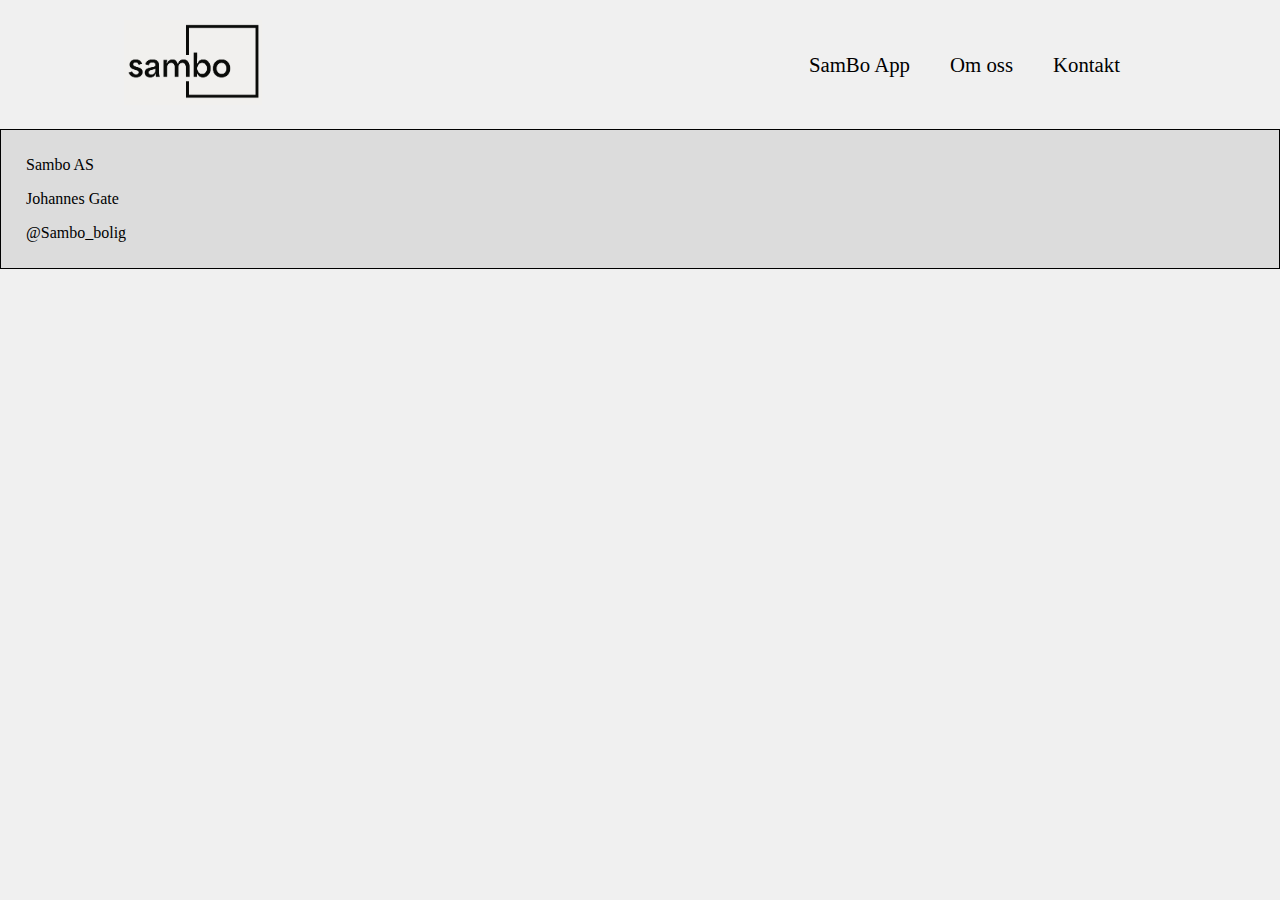
==== app.html @ 15918295 "nesten alle sider basically ferdig" ====
<!DOCTYPE html>
<html></html>
<head>
  <meta lang="nb-NO">
  <meta charset="UTF-8">
  <link rel="stylesheet" href="style.css">
  <title>App</title>
</head>
<body>
  <header>
    <div class="left-header">
      <a href="index.html"><img src="sambo_logo.png" height="85px"></a>
    </div>
    <div class="right-header">
      <a href="app.html"><p>SamBo App</p></a>
      <a href="om_oss.html"><p>Om oss</p></a>
      <a href="kontakt.html"><p>Kontakt</p></a>
    </div>
  </header>
  <main></main>
  <footer>    
    <p>Sambo AS</p>
    <p>Johannes Gate</p>
    <p>@Sambo_bolig</p>
  </footer>
</body>
---- style.css ----
body {
  background-color: rgb(240, 240, 240);
  margin: 0;
}

p{ 
  font-family: Calibri;
}
header {
  display: flex;
  justify-content: space-between;
  padding-left: 40px;
  padding-right: 40px;
  padding-top: 20px;
  padding-bottom: 20px;
  align-items: center;
}
.right-header {
  padding-right: 10%;
  display: flex;
}
.left-header {
  margin-left: 7%;
}
header p {
  margin-left: 40px;
  font-size: 1.3em;
}
a {
  text-decoration: none;
  color: black;
}
main {
  padding-left: 10%;
  padding-right: 10%;
}
h1, h2 {
  margin-top: 50px;
  display: inline-block;
}

footer {
  background-color: rgb(220, 220, 220);
  padding: 10px;
  padding-left: 25px;
  border-style: solid;
  border-width: 1px;
}

.top-info {
  display: flex;
  justify-content: space-around;
}
.info-box {
  background-color: rgb(231, 232, 255);
  border-radius: 30px;
  max-width: 35%;
  padding: 20px;
  padding-left: 60px;
  padding-right: 60px;
}
.top-info p {
  font-size: 1.4em;
}

.team {
  display: flex;
  justify-content: space-evenly;
  flex-wrap: wrap;

}
.ansatt {
  display: flex;
}
.ansatt-info {
  background-color: pink;
  border-radius: 10px;
  width: 300px;
  height: 150px;
  padding-left: 20px;
  padding-right: 20px;
  margin-bottom: 20px;
}

.ansattimg {
  padding-top: 40px;
  padding-right: 15px;
}

.ansatt p:first-of-type {
  font-weight: bold;
}









.welcome p{
  font-size: 2em;
  text-align: center;
  background-color: pink;
  border-radius: 12px;
  height: 200px;
  padding-top: 20px;
  padding-bottom: 20px;
}

.center {
  display: block;
  margin-left: auto;
  margin-right: auto;
  width: 40%;
}

.kontakt {
  display: flex;
  justify-content: space-between;
}
.item1 {
  display: flex;
  flex-direction: column;
  margin-right: 15%;
}
.item2 {
  width: 500px;
  margin-right: 8%;
}




input {
  width: 100%;
}
.input p {
  margin: 0;
  margin-top: 20px;
}
.melding {
  height: 80px;
  justify-content: ;
}

.send {
  height: 35px;
}
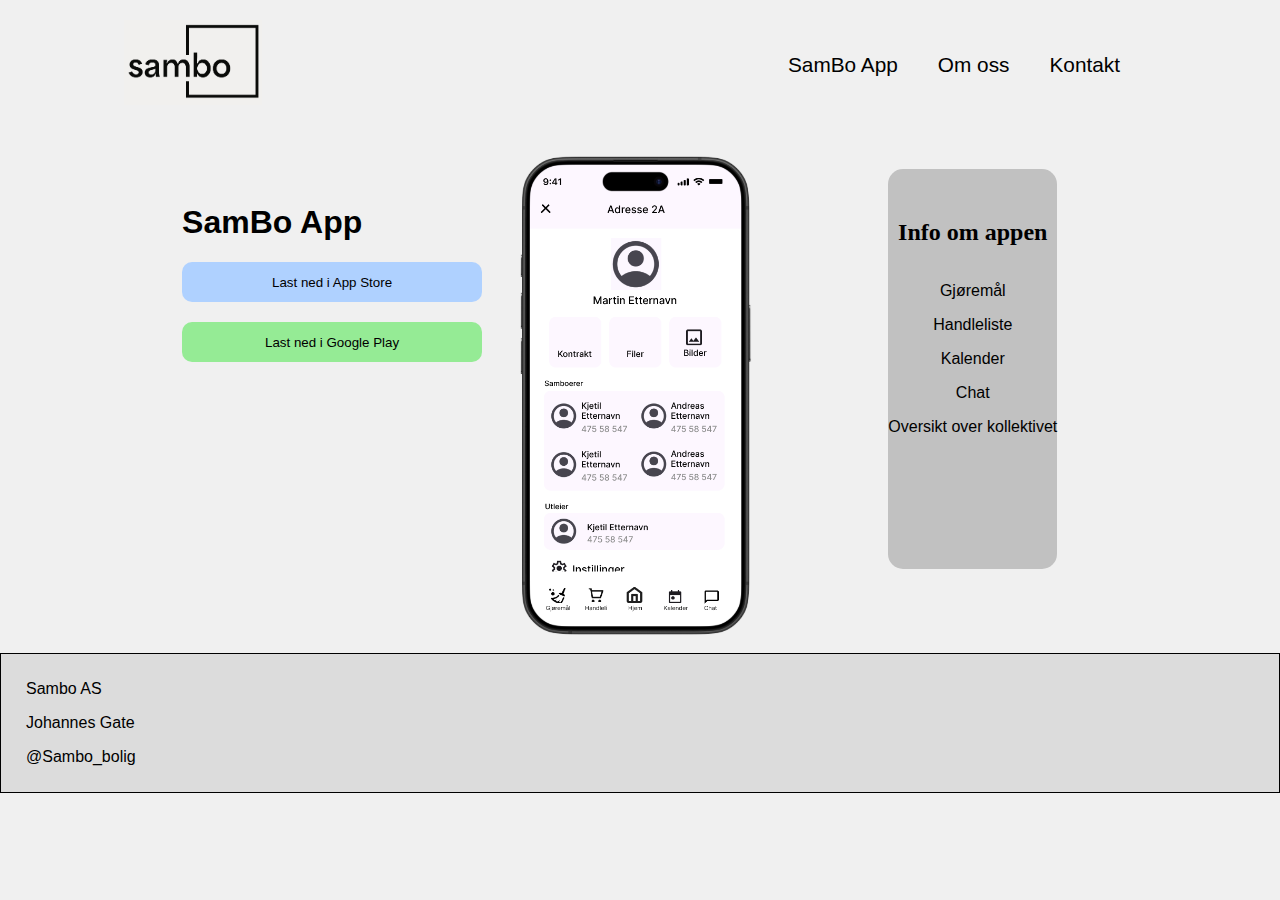
==== commit 0ef17615: "ordnet siste siden, alt ferdig" ====
--- a/app.html
+++ b/app.html
@@ -17,7 +17,26 @@
       <a href="kontakt.html"><p>Kontakt</p></a>
     </div>
   </header>
-  <main></main>
+  <main>
+    <div class="gridcontainer">
+      <div class="title">
+        <h1>SamBo App</h1>
+        <button class="apple">Last ned i App Store</button>
+        <button class="google">Last ned i Google Play</button>
+      </div>
+      <div class="iphone">
+        <img src="iphone.png">
+      </div>
+      <div class="app-info">
+        <h2>Info om appen</h2>
+        <p>Gjøremål</p>
+        <p>Handleliste</p>
+        <p>Kalender</p>
+        <p>Chat</p>
+        <p>Oversikt over kollektivet</p>
+      </div>
+    </div>
+  </main>
   <footer>    
     <p>Sambo AS</p>
     <p>Johannes Gate</p>
--- a/style.css
+++ b/style.css
@@ -52,7 +52,7 @@
   justify-content: space-around;
 }
 .info-box {
-  background-color: rgb(231, 232, 255);
+  background-color: rgb(218, 218, 218);
   border-radius: 30px;
   max-width: 35%;
   padding: 20px;
@@ -73,7 +73,7 @@
   display: flex;
 }
 .ansatt-info {
-  background-color: pink;
+  background-color: rgb(218, 218, 218);
   border-radius: 10px;
   width: 300px;
   height: 150px;
@@ -102,7 +102,7 @@
 .welcome p{
   font-size: 2em;
   text-align: center;
-  background-color: pink;
+  background-color: rgb(218, 218, 218);
   border-radius: 12px;
   height: 200px;
   padding-top: 20px;
@@ -126,8 +126,9 @@
   margin-right: 15%;
 }
 .item2 {
-  width: 500px;
+  width: 60%;
   margin-right: 8%;
+  margin-bottom: 216px;
 }
 
 
@@ -135,16 +136,91 @@
 
 input {
   width: 100%;
-}
+  height: 30px;
+  border-radius: 8px;
+  border: none;
+  background-color: rgb(218, 218, 218);
+  padding: 2px;
+  padding-left: 15px;
+}
+
 .input p {
   margin: 0;
   margin-top: 20px;
+  margin-bottom: 5px;
 }
 .melding {
-  height: 80px;
-  justify-content: ;
+  padding-bottom: 100px;
+  overflow-wrap: break-word;
+  word-break: break-all;
+  word-wrap: break-word;
+  width: 100%;
+  border: none;
+  border-radius: 10px;
+  background-color: rgb(218, 218, 218);
+  padding-left: 15px;
+}
+textarea {
+  resize: none;
+  font-family: ;
 }
 
 .send {
   height: 35px;
-}+  background-color: rgb(67, 67, 67);
+  color: white;
+  border-radius: 6px;
+  border: none;
+}
+.send:hover {
+  cursor: pointer;
+}
+
+.gridcontainer {
+  display: grid;
+  grid-template-columns: 33% 33% 33%;
+  padding-top: 25px;
+}
+.iphone img {
+  max-width: 70%;
+  padding-left: 15%;
+}
+h1, p {
+  font-family: Arial;
+}
+h1 {
+  display: block;
+}
+button {
+  width: 300px;
+  height: 40px;
+  margin-bottom: 20px;
+  border: none;
+  border-radius: 10px;
+}
+.apple {
+background-color: rgb(175, 209, 255);
+}
+.google {
+  background-color: rgb(149, 235, 149);
+}
+.title {
+  padding-left: 16%;
+}
+.app-info {
+  margin: 25%;
+  margin-top: 15px;
+  background-color: rgb(193, 193, 193);
+  text-align: center;
+  height: 400px;
+  border-radius: 15px;
+}
+button:hover {
+  cursor: pointer;
+}
+.apple:active {
+  background-color: rgba(175, 208, 255, 0.558);
+}
+.google:active {
+  background-color: rgba(149, 235, 149, 0.525);
+}
